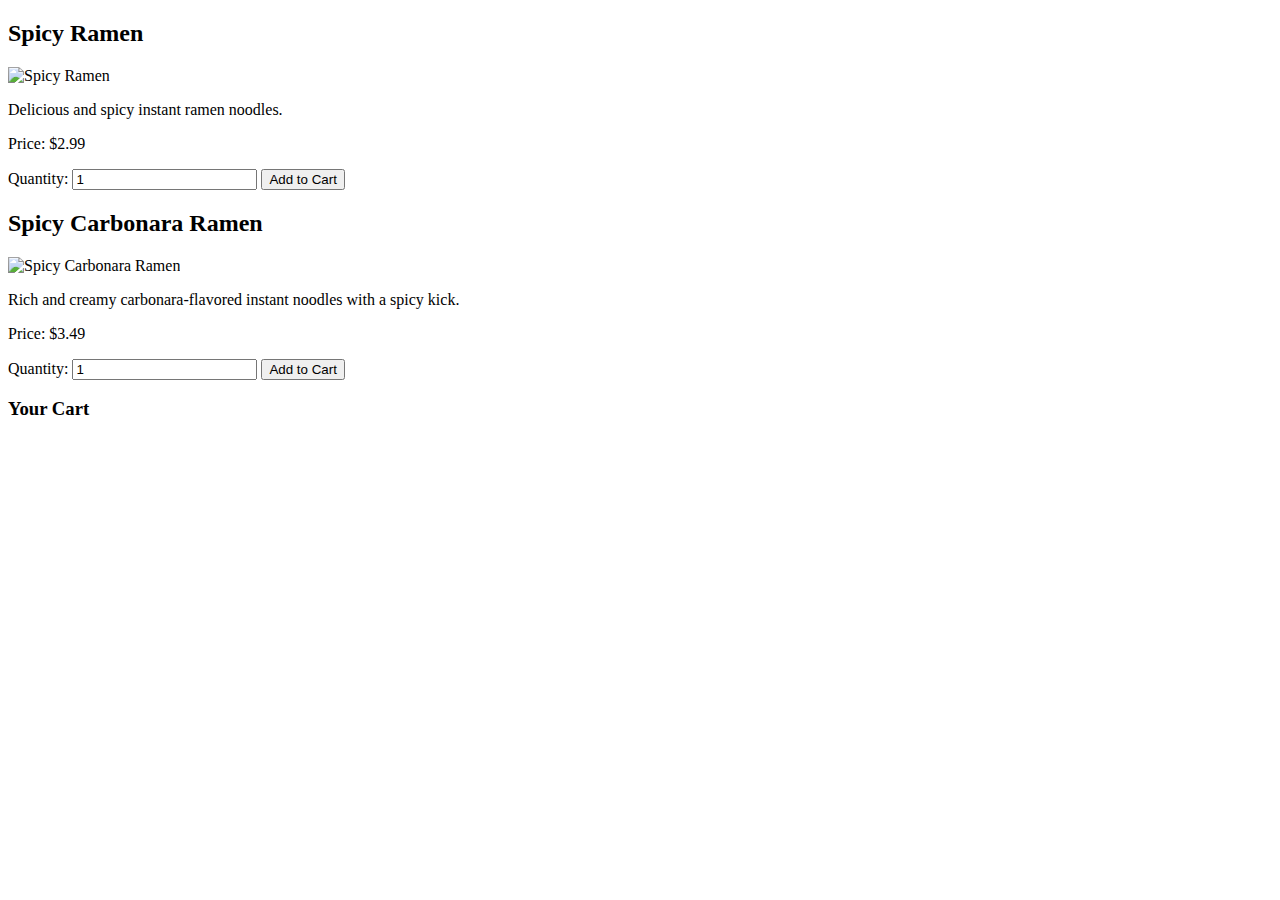
==== store.html @ c34126c2 "Update store.html" ====
<!DOCTYPE html>
<html lang="en">
<head>
    <!-- ... existing meta tags ... -->
    <style>
        <!-- ... existing CSS styles ... -->
    </style>
</head>
<body>
    <div class="header">
        <!-- ... existing header content ... -->
    </div>

    <div class="product-container">
        <div class="product">
            <h2>Spicy Ramen</h2>
            <img src="https://image.made-in-china.com/202f0j00mjEVCYilAekP/Hot-Roasted-Chicken-Flavor-Spicy-Cheese-Flavour-Korean-Fire-Stir-Fried-Instant-Ramen-Noodles.webp" alt="Spicy Ramen" width="200" height="150">
            <p>Delicious and spicy instant ramen noodles.</p>
            <p class="product-price">Price: $2.99</p>
            <label for="quantity">Quantity:</label>
            <input type="number" id="quantity" name="quantity" min="1" value="1">
            <button class="add-to-cart">Add to Cart</button>
        </div>

        <div class="product">
            <h2>Spicy Carbonara Ramen</h2>
            <img src="https://tanbrother.zildia.com/web/image/product.template/708/image" alt="Spicy Carbonara Ramen" width="200" height="150">
            <p>Rich and creamy carbonara-flavored instant noodles with a spicy kick.</p>
            <p class="product-price">Price: $3.49</p>
            <label for="quantity">Quantity:</label>
            <input type="number" id="quantity" name="quantity" min="1" value="1">
            <button class="add-to-cart">Add to Cart</button>
        </div>
    </div>

    <div class="cart">
        <h3>Your Cart</h3>
    </div>

    <script>
        const addToCartButtons = document.querySelectorAll('.add-to-cart');

        addToCartButtons.forEach(button => {
            button.addEventListener('click', addToCart);
        });

        function addToCart(event) {
            const productContainer = event.target.closest('.product');
            const productName = productContainer.querySelector('h2').textContent;
            const productPrice = parseFloat(productContainer.querySelector('.product-price').textContent.substring(8));
            const quantity = parseInt(productContainer.querySelector('#quantity').value);

            const cartItem = document.createElement('div');
            cartItem.classList.add('cart-item');
            cartItem.innerHTML = `
                <p><strong>${productName}</strong> - Quantity: ${quantity}</p>
                <p>Price: $${(productPrice * quantity).toFixed(2)}</p>
            `;

            const cart = document.querySelector('.cart');
            cart.appendChild(cartItem);
        }
    </script>
</body>
</html>
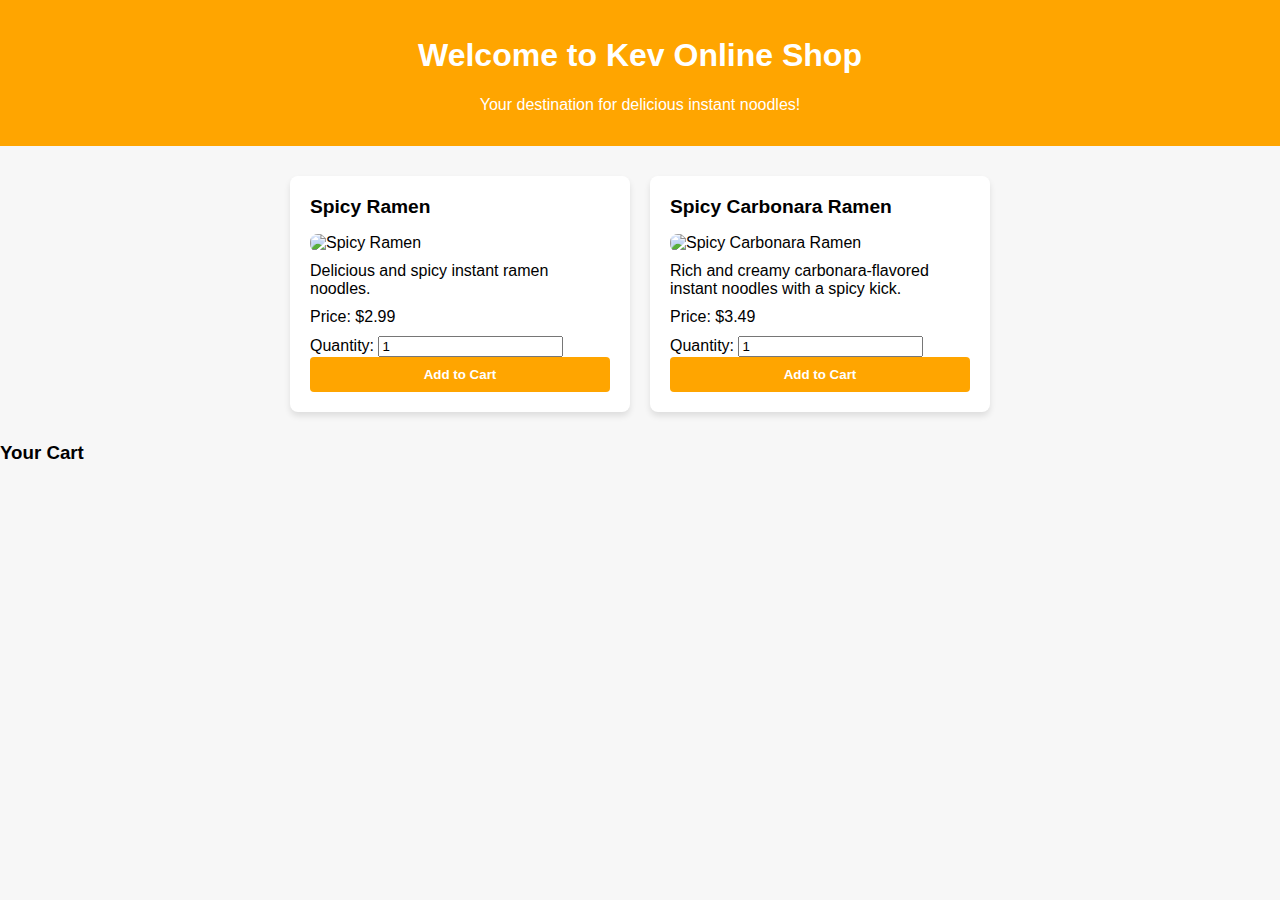
==== commit 088ca6cf: "Update store.html" ====
--- a/store.html
+++ b/store.html
@@ -1,14 +1,77 @@
 <!DOCTYPE html>
 <html lang="en">
 <head>
-    <!-- ... existing meta tags ... -->
+    <meta charset="UTF-8">
+    <meta name="viewport" content="width=device-width, initial-scale=1.0">
+    <title>Kev Online Shop</title>
     <style>
-        <!-- ... existing CSS styles ... -->
+        body {
+            font-family: Arial, sans-serif;
+            background-color: #f7f7f7;
+            margin: 0;
+            padding: 0;
+        }
+        .header {
+            background-color: orange;
+            color: white;
+            text-align: center;
+            padding: 1rem;
+        }
+
+        .product-container {
+            display: flex;
+            justify-content: center;
+            flex-wrap: wrap;
+            margin: 20px;
+        }
+
+        .product {
+            flex: 1;
+            max-width: 300px;
+            background-color: white;
+            margin: 10px;
+            padding: 20px;
+            border-radius: 8px;
+            box-shadow: 0 4px 6px rgba(0, 0, 0, 0.1);
+            transition: transform 0.2s;
+        }
+
+        .product:hover {
+            transform: translateY(-5px);
+        }
+
+        .product img {
+            width: 100%;
+            height: auto;
+            border-radius: 8px;
+        }
+
+        .product h2 {
+            font-size: 1.2rem;
+            margin-top: 0;
+        }
+
+        .product p {
+            margin: 10px 0;
+        }
+
+        .product button {
+            display: block;
+            width: 100%;
+            background-color: orange;
+            color: white;
+            border: none;
+            padding: 10px;
+            border-radius: 4px;
+            cursor: pointer;
+            font-weight: bold;
+        }
     </style>
 </head>
 <body>
-    <div class="header">
-        <!-- ... existing header content ... -->
+   <div class="header">
+        <h1>Welcome to Kev Online Shop</h1>
+        <p>Your destination for delicious instant noodles!</p>
     </div>
 
     <div class="product-container">
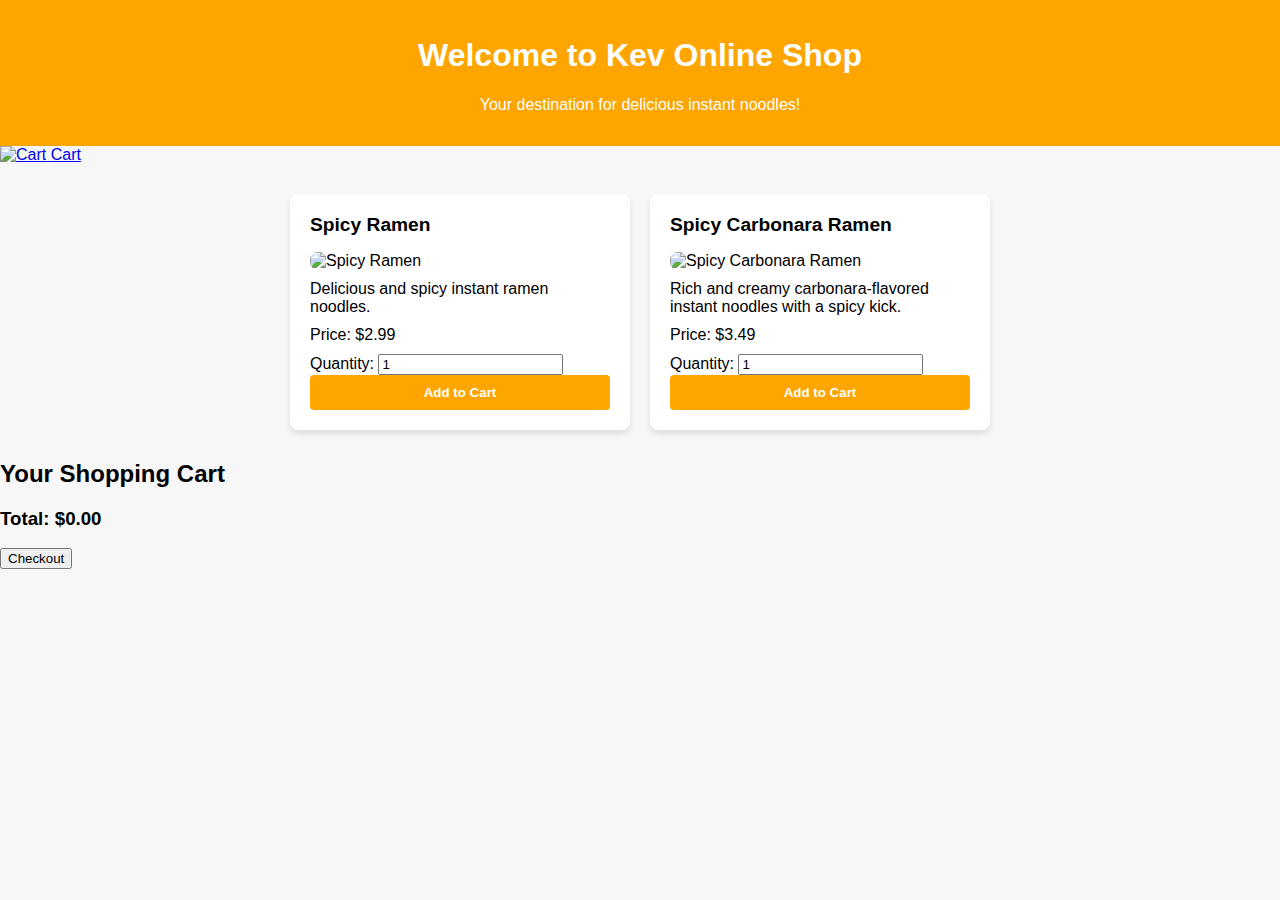
==== commit 0835d156: "Update store.html'" ====
--- a/store.html
+++ b/store.html
@@ -73,7 +73,12 @@
         <h1>Welcome to Kev Online Shop</h1>
         <p>Your destination for delicious instant noodles!</p>
     </div>
-
+    <div class="cart-tab">
+        <a href="#cart">
+            <img src="cart-icon.png" alt="Cart">
+            <span>Cart</span>
+        </a>
+    </div>
     <div class="product-container">
         <div class="product">
             <h2>Spicy Ramen</h2>
@@ -96,11 +101,41 @@
         </div>
     </div>
 
-    <div class="cart">
-        <h3>Your Cart</h3>
+    <div class="cart" id="cart">
+        <div class="cart-header">
+            <h2>Your Shopping Cart</h2>
+        </div>
+
+        <div class="cart-items">
+            <!-- Cart items will be dynamically added here using JavaScript -->
+        </div>
+
+        <div class="cart-total">
+            <h3>Total: $<span id="totalAmount">0.00</span></h3>
+            <button id="checkoutButton">Checkout</button>
+        </div>
     </div>
 
+
     <script>
+        const cartTabLink = document.querySelector('.cart-tab a');
+        cartTabLink.addEventListener('click', redirectToCart);
+
+        function redirectToCart(event) {
+            event.preventDefault();
+            const cartItems = document.querySelectorAll('.cart-item');
+            const cartItemData = [];
+
+            cartItems.forEach(item => {
+                const productName = item.querySelector('strong').textContent;
+                const quantity = parseInt(item.textContent.match(/Quantity: (\d+)/)[1]);
+                const price = parseFloat(item.textContent.match(/Price: (\d+\.\d+)/)[1]);
+                cartItemData.push({ productName, quantity, price });
+            });
+
+            localStorage.setItem('cartItems', JSON.stringify(cartItemData));
+            window.location.href = '#cart';
+        }
         const addToCartButtons = document.querySelectorAll('.add-to-cart');
 
         addToCartButtons.forEach(button => {
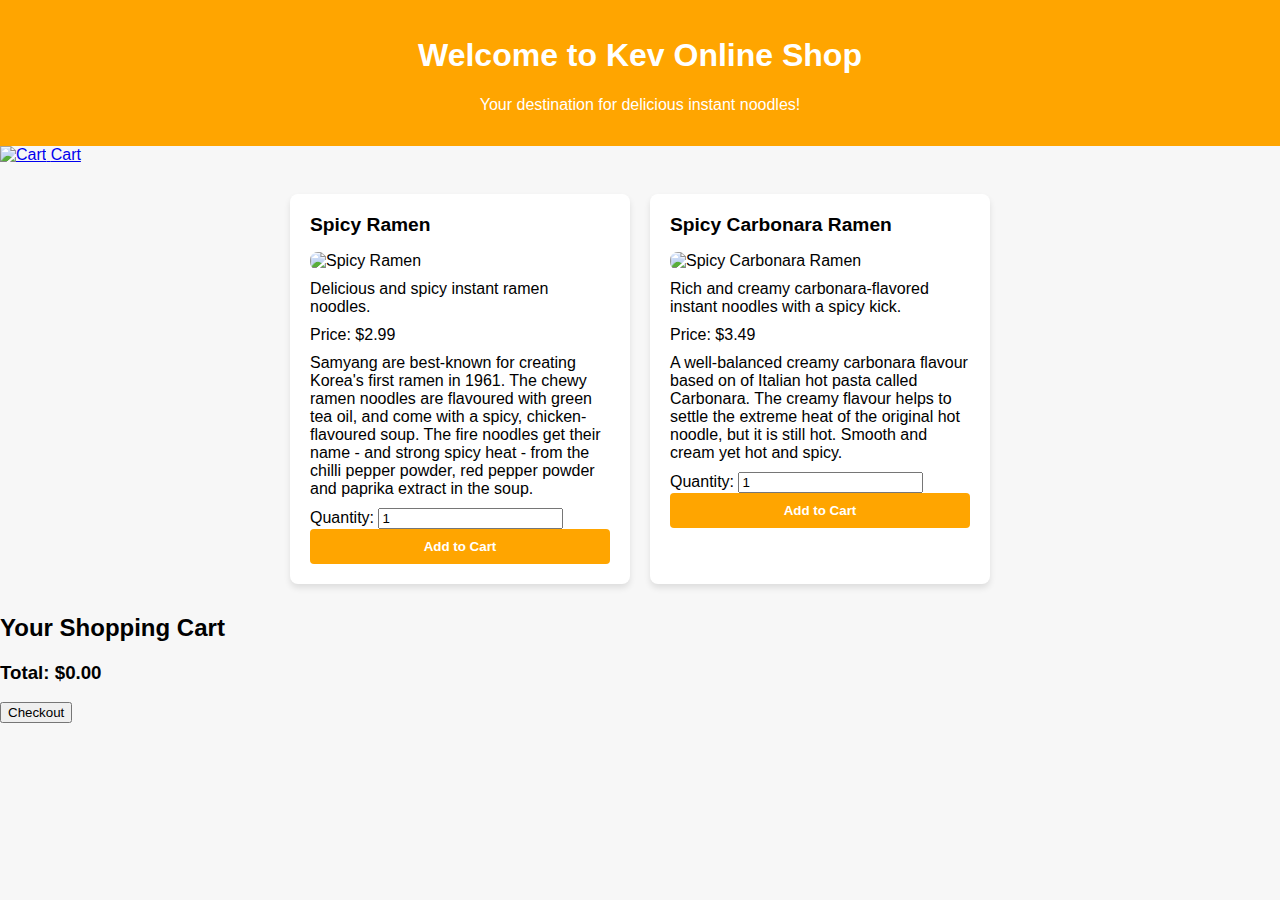
==== commit 92014948: "Update store.html" ====
--- a/store.html
+++ b/store.html
@@ -75,7 +75,7 @@
     </div>
     <div class="cart-tab">
         <a href="#cart">
-            <img src="cart-icon.png" alt="Cart">
+            <img src="https://cdn-icons-png.flaticon.com/512/263/263142.png" alt="Cart">
             <span>Cart</span>
         </a>
     </div>
@@ -85,6 +85,7 @@
             <img src="https://image.made-in-china.com/202f0j00mjEVCYilAekP/Hot-Roasted-Chicken-Flavor-Spicy-Cheese-Flavour-Korean-Fire-Stir-Fried-Instant-Ramen-Noodles.webp" alt="Spicy Ramen" width="200" height="150">
             <p>Delicious and spicy instant ramen noodles.</p>
             <p class="product-price">Price: $2.99</p>
+            <p>Samyang are best-known for creating Korea's first ramen in 1961. The chewy ramen noodles are flavoured with green tea oil, and come with a spicy, chicken-flavoured soup. The fire noodles get their name - and strong spicy heat - from the chilli pepper powder, red pepper powder and paprika extract in the soup.</p>
             <label for="quantity">Quantity:</label>
             <input type="number" id="quantity" name="quantity" min="1" value="1">
             <button class="add-to-cart">Add to Cart</button>
@@ -95,6 +96,7 @@
             <img src="https://tanbrother.zildia.com/web/image/product.template/708/image" alt="Spicy Carbonara Ramen" width="200" height="150">
             <p>Rich and creamy carbonara-flavored instant noodles with a spicy kick.</p>
             <p class="product-price">Price: $3.49</p>
+            <p>A well-balanced creamy carbonara flavour based on of Italian hot pasta called Carbonara. The creamy flavour helps to settle the extreme heat of the original hot noodle, but it is still hot. Smooth and cream yet hot and spicy.</p>       
             <label for="quantity">Quantity:</label>
             <input type="number" id="quantity" name="quantity" min="1" value="1">
             <button class="add-to-cart">Add to Cart</button>
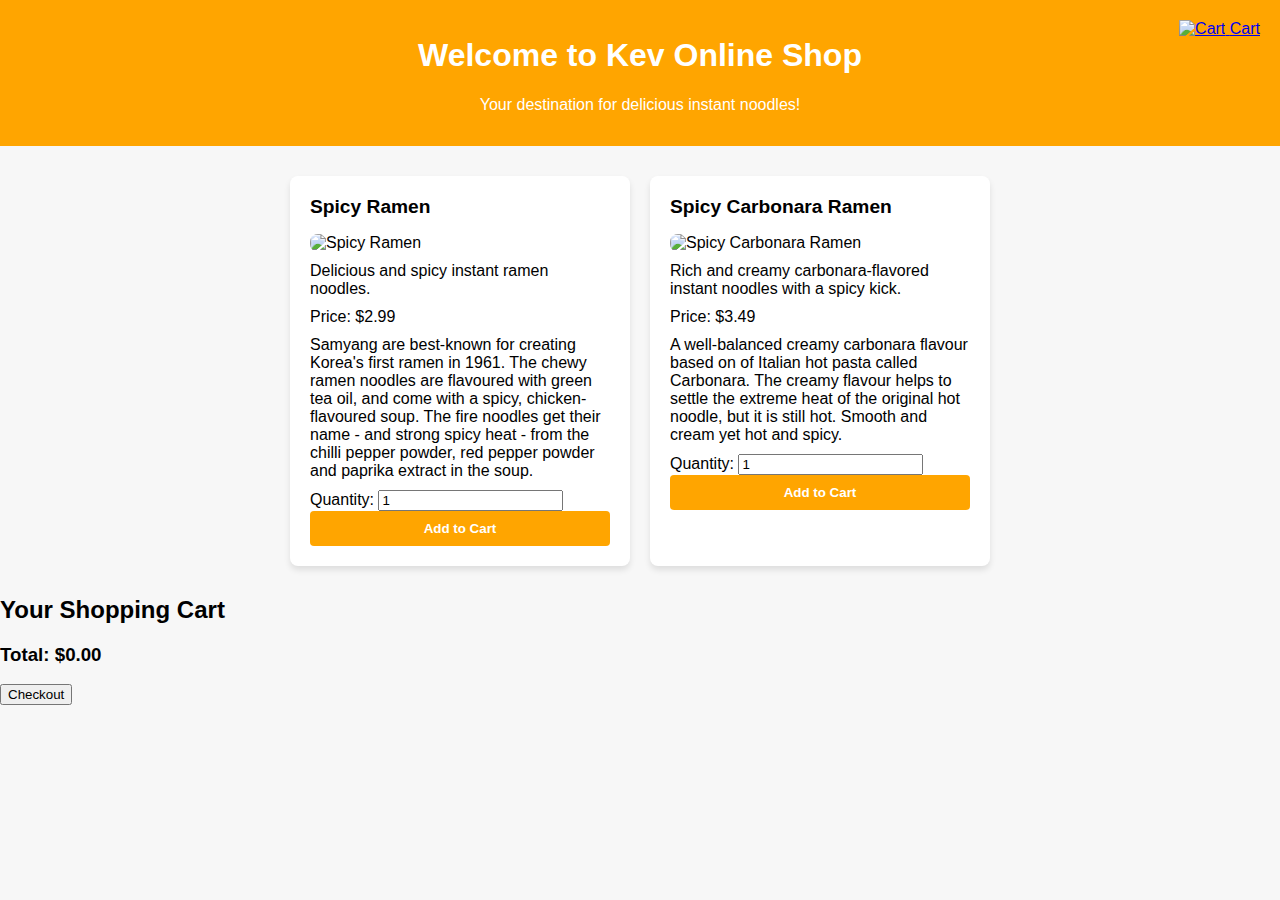
==== commit 01807d4a: "Update store.html" ====
--- a/store.html
+++ b/store.html
@@ -10,6 +10,7 @@
             background-color: #f7f7f7;
             margin: 0;
             padding: 0;
+            position: relative;
         }
         .header {
             background-color: orange;
@@ -17,7 +18,12 @@
             text-align: center;
             padding: 1rem;
         }
-
+        .cart-tab {
+            position: absolute; /* Position the cart tab absolutely */
+            top: 20px; /* Adjust top spacing as needed */
+            right: 20px; /* Adjust right spacing as needed */
+            text-align: center;
+        }
         .product-container {
             display: flex;
             justify-content: center;
@@ -75,7 +81,7 @@
     </div>
     <div class="cart-tab">
         <a href="#cart">
-            <img src="https://cdn-icons-png.flaticon.com/512/263/263142.png" alt="Cart">
+            <img src="https://cdn-icons-png.flaticon.com/512/263/263142.png" alt="Cart" width="100" height="50">
             <span>Cart</span>
         </a>
     </div>
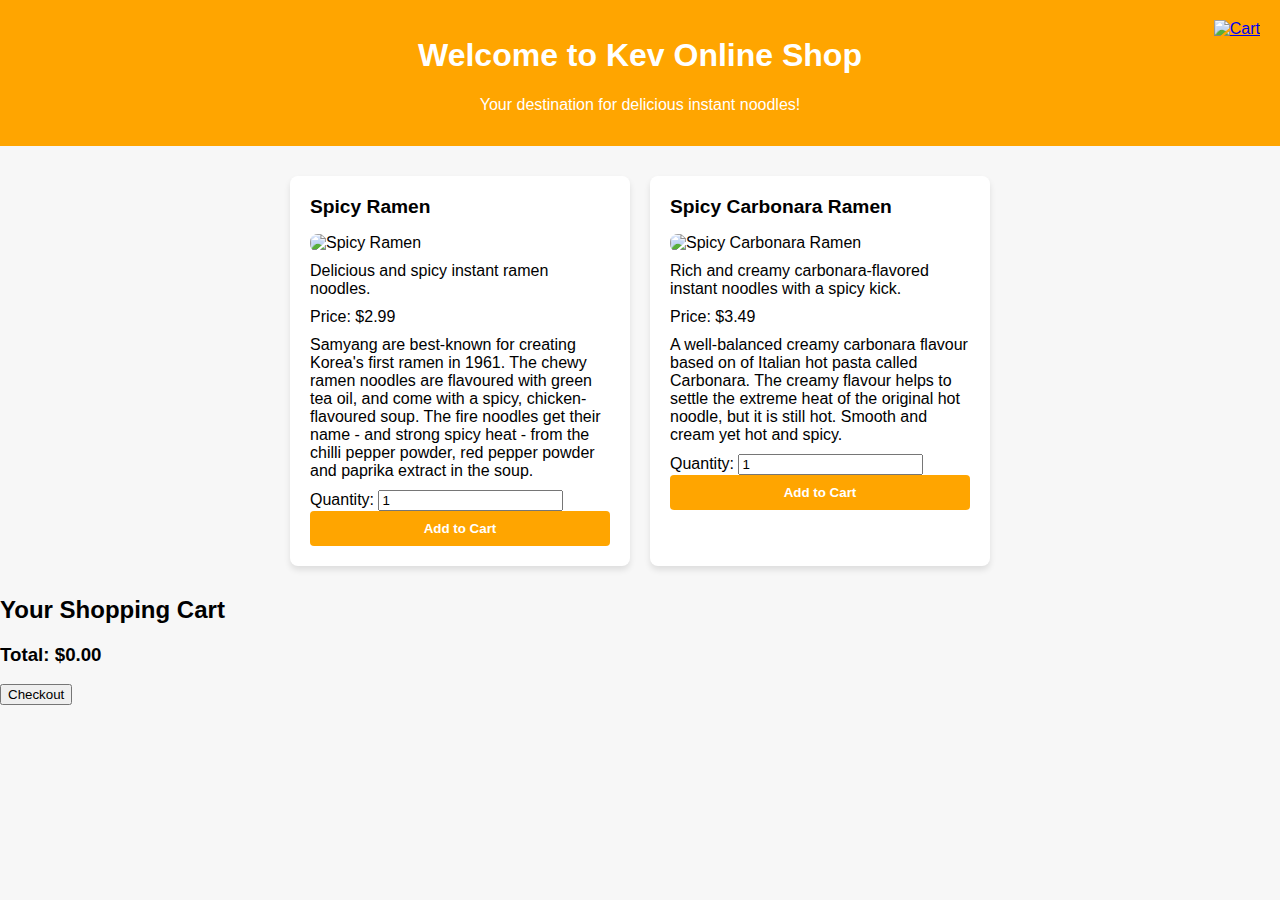
==== commit c34835f9: "Update store.html" ====
--- a/store.html
+++ b/store.html
@@ -82,7 +82,7 @@
     <div class="cart-tab">
         <a href="#cart">
             <img src="https://cdn-icons-png.flaticon.com/512/263/263142.png" alt="Cart" width="100" height="50">
-            <span>Cart</span>
+            <span></span>
         </a>
     </div>
     <div class="product-container">
